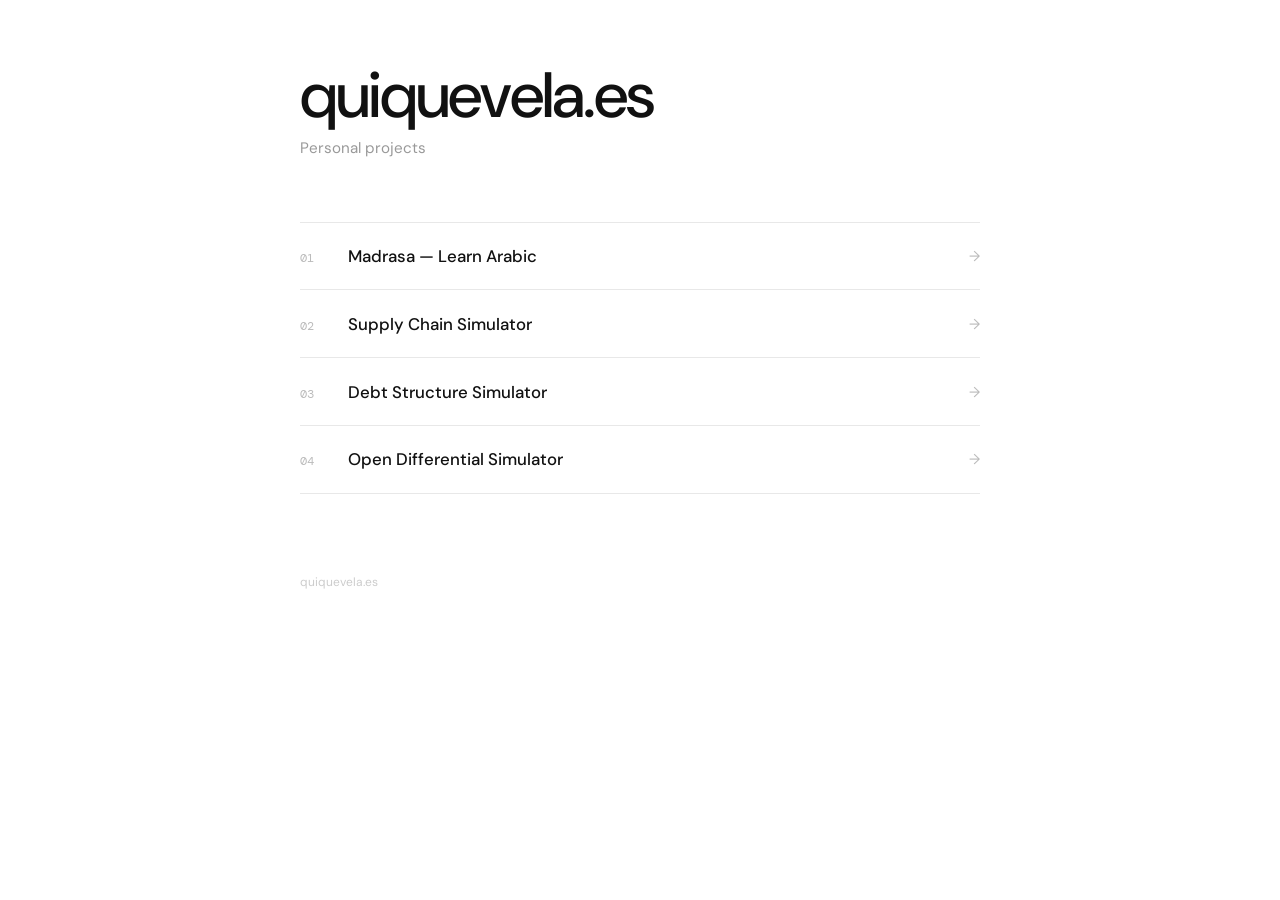
==== index.html @ 1b0b11a1 "Add files via upload" ====
<!DOCTYPE html>
<html lang="en">
<head>
  <meta charset="UTF-8" />
  <meta name="viewport" content="width=device-width, initial-scale=1.0" />
  <title>quiquevela.es</title>
  <link rel="preconnect" href="https://fonts.googleapis.com" />
  <link rel="preconnect" href="https://fonts.gstatic.com" crossorigin />
  <link href="https://fonts.googleapis.com/css2?family=DM+Sans:wght@400;500&family=DM+Mono&display=swap" rel="stylesheet" />
  <style>
    *, *::before, *::after { box-sizing: border-box; margin: 0; padding: 0; }

    body {
      background: #fff;
      color: #111;
      font-family: 'DM Sans', Helvetica, Arial, sans-serif;
      min-height: 100vh;
      padding: 4rem 2rem 6rem;
    }

    .container {
      max-width: 680px;
      margin: 0 auto;
    }

    header {
      margin-bottom: 4rem;
    }

    h1 {
      font-size: clamp(2.4rem, 7vw, 4rem);
      font-weight: 500;
      letter-spacing: -0.03em;
      color: #111;
      line-height: 1;
    }

    .subtitle {
      margin-top: 0.6rem;
      font-size: 0.95rem;
      color: #999;
      font-weight: 400;
    }

    .projects {
      display: flex;
      flex-direction: column;
    }

    .card {
      display: flex;
      align-items: center;
      justify-content: space-between;
      text-decoration: none;
      color: #111;
      padding: 1.4rem 0;
      border-top: 1px solid #e8e8e8;
      transition: color 0.15s;
    }

    .card:last-child {
      border-bottom: 1px solid #e8e8e8;
    }

    .card-left {
      display: flex;
      align-items: baseline;
      gap: 1.2rem;
    }

    .card-num {
      font-size: 0.72rem;
      color: #bbb;
      font-family: 'DM Mono', monospace;
      min-width: 1.8rem;
    }

    .card-title {
      font-size: 1.05rem;
      font-weight: 500;
    }

    .card-arrow {
      font-size: 0.9rem;
      color: #bbb;
      transition: transform 0.2s, color 0.15s;
    }

    .card:hover { color: #000; }
    .card:hover .card-arrow {
      transform: translateX(4px);
      color: #111;
    }

    footer {
      margin-top: 5rem;
      font-size: 0.75rem;
      color: #ccc;
    }
  </style>
</head>
<body>
  <div class="container">

    <header>
      <h1>quiquevela.es</h1>
      <p class="subtitle">Personal projects</p>
    </header>

    <div class="projects">

      <a class="card" href="./madrasa/">
        <div class="card-left">
          <span class="card-num">01</span>
          <span class="card-title">Madrasa — Learn Arabic</span>
        </div>
        <span class="card-arrow">→</span>
      </a>

      <a class="card" href="./supply-chain/">
        <div class="card-left">
          <span class="card-num">02</span>
          <span class="card-title">Supply Chain Simulator</span>
        </div>
        <span class="card-arrow">→</span>
      </a>

      <a class="card" href="./debt-structure/">
        <div class="card-left">
          <span class="card-num">03</span>
          <span class="card-title">Debt Structure Simulator</span>
        </div>
        <span class="card-arrow">→</span>
      </a>

      <a class="card" href="./open-differential/">
        <div class="card-left">
          <span class="card-num">04</span>
          <span class="card-title">Open Differential Simulator</span>
        </div>
        <span class="card-arrow">→</span>
      </a>

    </div>

    <footer>quiquevela.es</footer>

  </div>
</body>
</html>
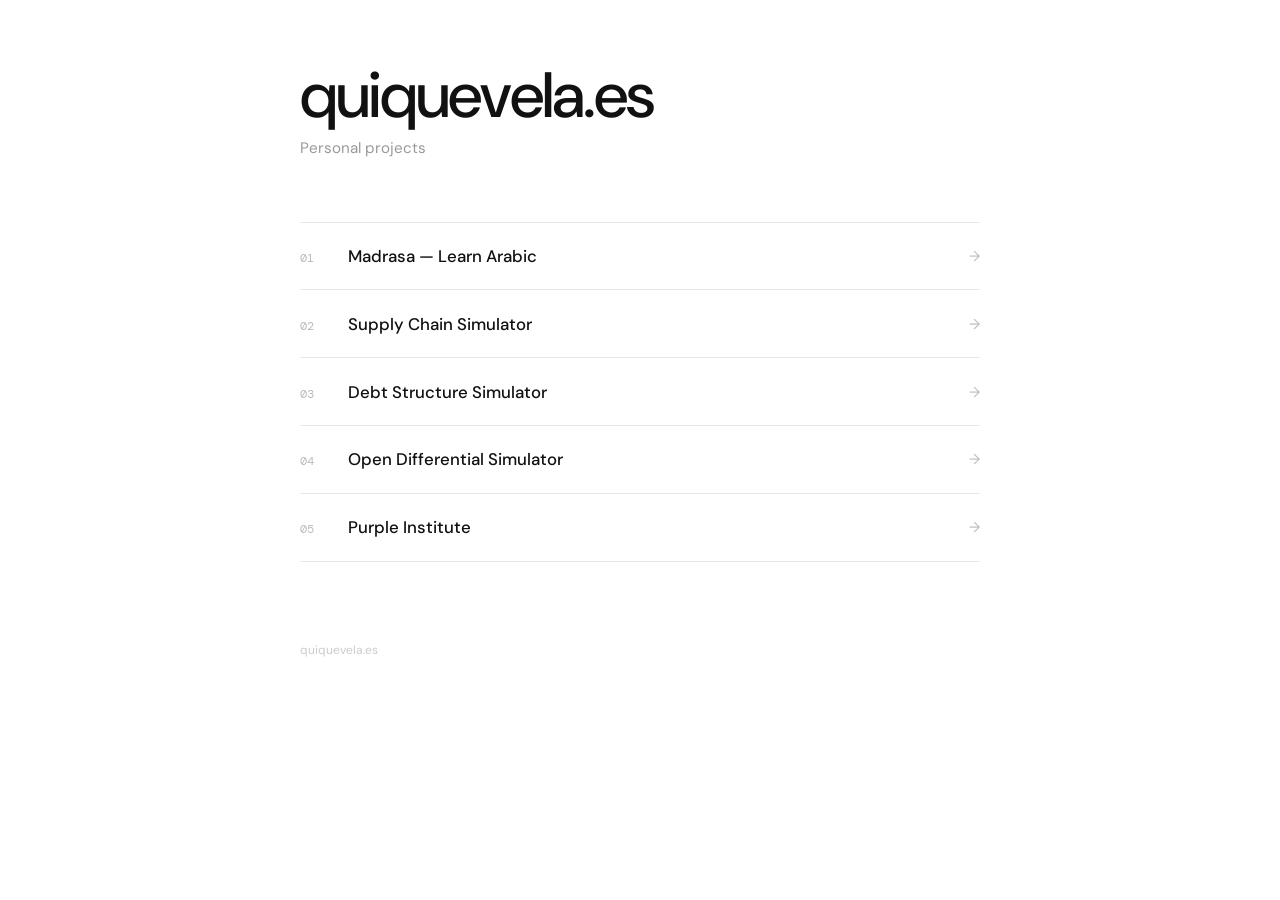
==== commit b4669fea: "Add files via upload" ====
--- a/index.html
+++ b/index.html
@@ -141,6 +141,15 @@
         <span class="card-arrow">→</span>
       </a>
 
+
+      <a class="card" href="./purple-institute/">
+        <div class="card-left">
+          <span class="card-num">05</span>
+          <span class="card-title">Purple Institute</span>
+        </div>
+        <span class="card-arrow">→</span>
+      </a>
+
     </div>
 
     <footer>quiquevela.es</footer>
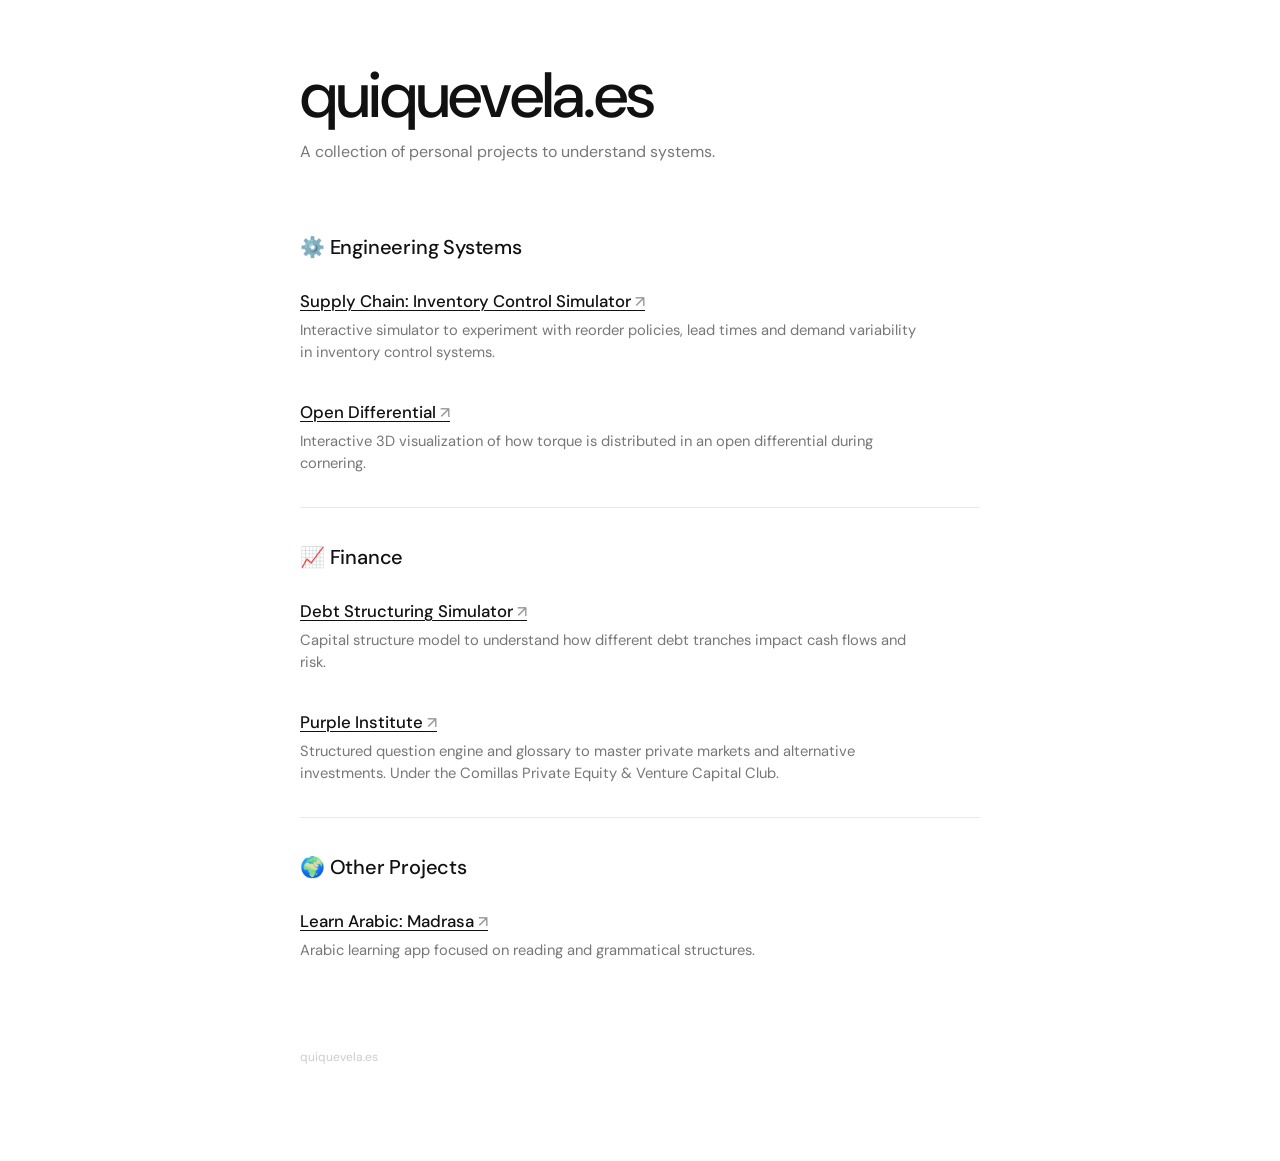
==== commit 94d12f45: "Add files via upload" ====
--- a/index.html
+++ b/index.html
@@ -76,7 +76,7 @@
     }
 
     .card-title {
-      font-size: 1.05rem;
+      font-size: 1.02rem;
       font-weight: 500;
     }
 
@@ -97,6 +97,80 @@
       font-size: 0.75rem;
       color: #ccc;
     }
+  
+    .subtitle {
+      margin-top: 0.8rem;
+      font-size: 1.0rem;
+      color: #777;
+      font-weight: 400;
+      line-height: 1.4;
+    }
+
+    .content {
+      display: flex;
+      flex-direction: column;
+      gap: 1.4rem;
+      margin-top: 2.2rem;
+    }
+
+    .section-title {
+      font-size: 1.25rem;
+      font-weight: 500;
+      color: #111;
+      letter-spacing: -0.01em;
+      margin-top: 0.4rem;
+    }
+
+    .project {
+      padding: 0.5rem 0;
+    }
+
+    .project-title {
+      display: inline-block;
+      font-size: 1.05rem;
+      font-weight: 500;
+      color: #111;
+      text-decoration: none;
+      line-height: 1.2;
+    }
+
+    .project-title {
+      text-decoration: underline;
+      text-underline-offset: 3px;
+      text-decoration-thickness: 1px;
+    }
+
+    .project-title::after {
+      content: " ↗";
+      font-size: 0.95em;
+      color: #999;
+    }
+
+    .project-title:hover {
+      color: #000;
+      text-decoration: underline;
+      text-underline-offset: 3px;
+    }
+
+    .project-desc {
+      margin-top: 0.45rem;
+      font-size: 0.92rem;
+      color: #777;
+      line-height: 1.5;
+      max-width: 62ch;
+    }
+
+    .section-sep {
+      border: none;
+      border-top: 1px solid #e8e8e8;
+      margin: 0.2rem 0 0.4rem 0;
+    }
+
+    /* Keep sections visually distinct */
+    .section-title {
+      margin-bottom: 0.05rem;
+    }
+
   </style>
 </head>
 <body>
@@ -104,53 +178,49 @@
 
     <header>
       <h1>quiquevela.es</h1>
-      <p class="subtitle">Personal projects</p>
+      <p class="subtitle">A collection of personal projects to understand systems.</p>
     </header>
 
-    <div class="projects">
-
-      <a class="card" href="./madrasa/">
-        <div class="card-left">
-          <span class="card-num">01</span>
-          <span class="card-title">Madrasa — Learn Arabic</span>
-        </div>
-        <span class="card-arrow">→</span>
-      </a>
-
-      <a class="card" href="./supply-chain/">
-        <div class="card-left">
-          <span class="card-num">02</span>
-          <span class="card-title">Supply Chain Simulator</span>
-        </div>
-        <span class="card-arrow">→</span>
-      </a>
-
-      <a class="card" href="./debt-structure/">
-        <div class="card-left">
-          <span class="card-num">03</span>
-          <span class="card-title">Debt Structure Simulator</span>
-        </div>
-        <span class="card-arrow">→</span>
-      </a>
-
-      <a class="card" href="./open-differential/">
-        <div class="card-left">
-          <span class="card-num">04</span>
-          <span class="card-title">Open Differential Simulator</span>
-        </div>
-        <span class="card-arrow">→</span>
-      </a>
-
-
-      <a class="card" href="./purple-institute/">
-        <div class="card-left">
-          <span class="card-num">05</span>
-          <span class="card-title">Purple Institute</span>
-        </div>
-        <span class="card-arrow">→</span>
-      </a>
+    
+    <div class="content">
+
+      <h3 class="section-title">⚙️ Engineering Systems</h3>
+
+      <div class="project">
+        <a class="project-title" href="./supply-chain/">Supply Chain: Inventory Control Simulator</a>
+        <p class="project-desc">Interactive simulator to experiment with reorder policies, lead times and demand variability in inventory control systems.</p>
+      </div>
+
+      <div class="project">
+        <a class="project-title" href="./open-differential/">Open Differential</a>
+        <p class="project-desc">Interactive 3D visualization of how torque is distributed in an open differential during cornering.</p>
+      </div>
+
+      <hr class="section-sep">
+
+      <h3 class="section-title">📈 Finance</h3>
+
+      <div class="project">
+        <a class="project-title" href="./debt-structure/">Debt Structuring Simulator</a>
+        <p class="project-desc">Capital structure model to understand how different debt tranches impact cash flows and risk.</p>
+      </div>
+
+      <div class="project">
+        <a class="project-title" href="./purple-institute/">Purple Institute</a>
+        <p class="project-desc">Structured question engine and glossary to master private markets and alternative investments. Under the Comillas Private Equity &amp; Venture Capital Club.</p>
+      </div>
+
+      <hr class="section-sep">
+
+      <h3 class="section-title">🌍 Other Projects</h3>
+
+      <div class="project">
+        <a class="project-title" href="./madrasa/">Learn Arabic: Madrasa</a>
+        <p class="project-desc">Arabic learning app focused on reading and grammatical structures.</p>
+      </div>
 
     </div>
+
 
     <footer>quiquevela.es</footer>
 
